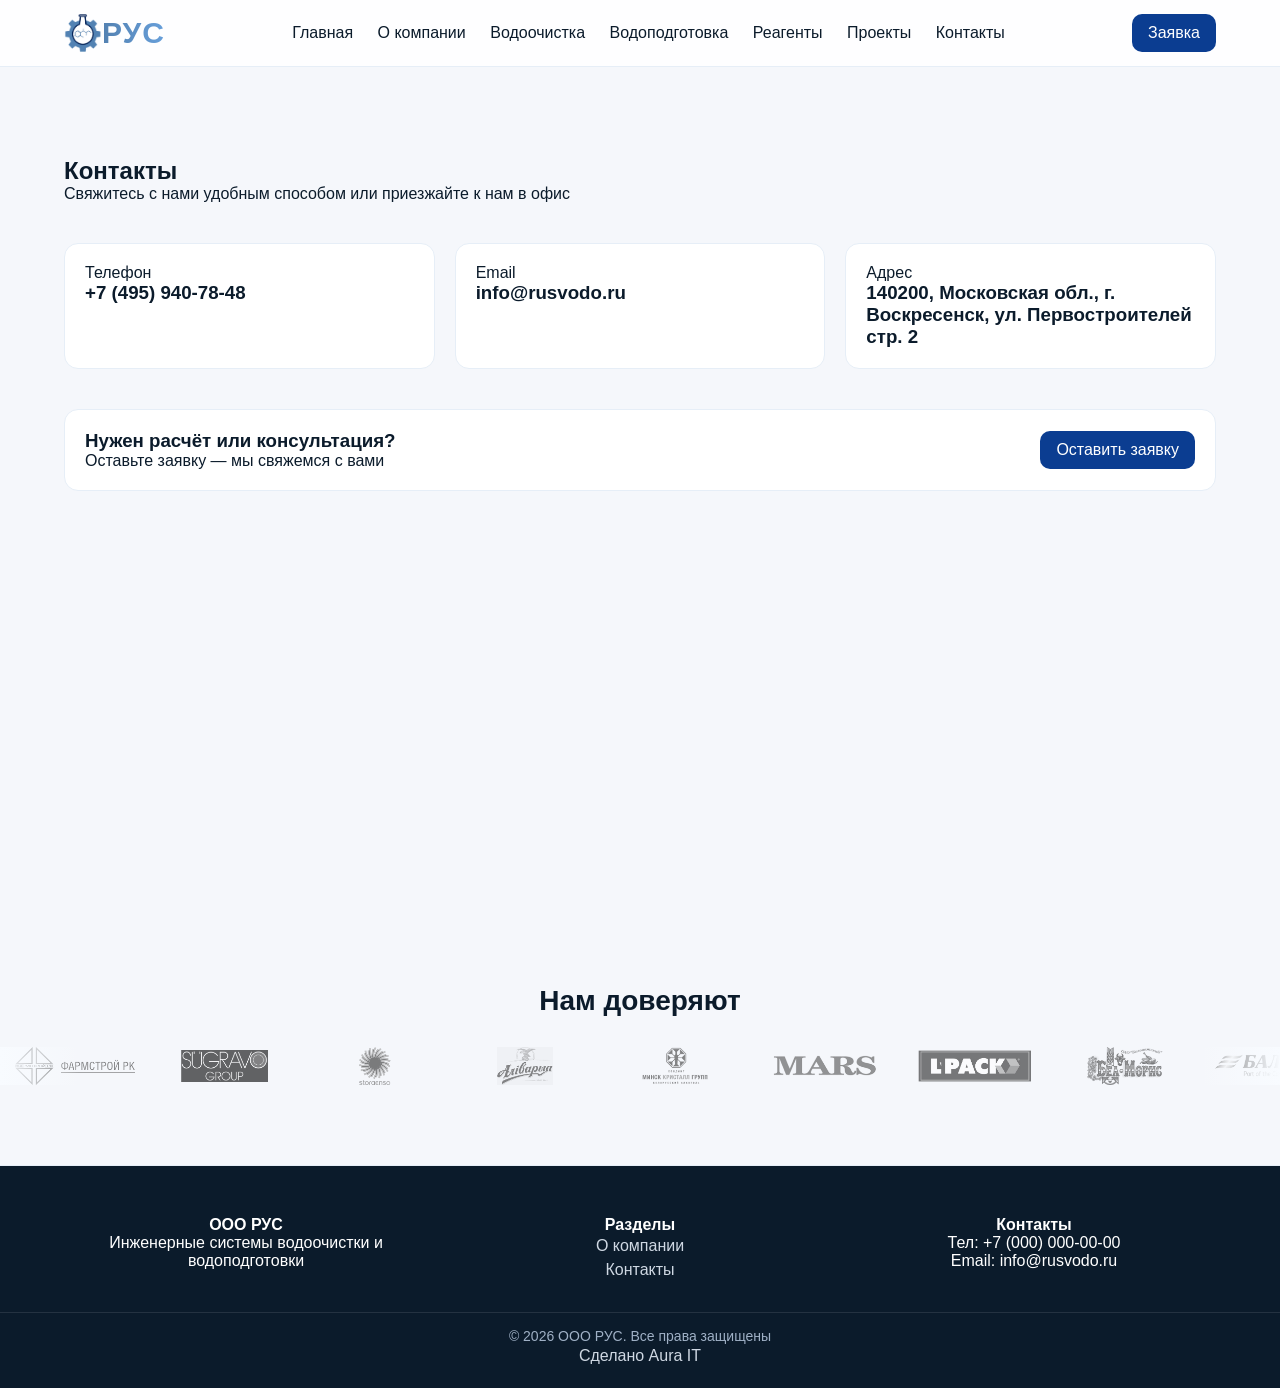
==== contacts.html @ ca7b723c "Add files via upload" ====
<!DOCTYPE html>
<html lang="ru">
<head>
    <meta charset="UTF-8">
    <meta name="viewport" content="width=device-width, initial-scale=1.0">
    <title>Контакты — РУС</title>
    <link rel="stylesheet" href="style.css">
</head>
<body>

    <header class="header">
        <div class="container nav">
            <div class="burger" onclick="toggleMenu()">☰</div>
            <a href="index.html" class="logo-wrap">
                <img src="assets/logo.png" class="logo">
                <span class="logo-text">РУС</span>
            </a>



            <nav id="menu">
                <a href="index.html">Главная</a>
                <a href="about.html">О компании</a>
                <a href="water-purification.html">Водоочистка</a>
                <a href="water-treatment.html">Водоподготовка</a>
                <a href="reagents.html">Реагенты</a>
                <a href="projects.html">Проекты</a>

                <a href="contacts.html">Контакты</a>
            </nav>

            <a href="contact.html" class="btn">Заявка</a>
        </div>
    </header>

    <section class="section">
        <div class="container">

            <!-- Заголовок -->
            <div style="max-width:600px;">
                <h1>Контакты</h1>
                <p class="muted">Свяжитесь с нами удобным способом или приезжайте к нам в офис</p>
            </div>

            <!-- Контакты -->
            <div class="grid-3" style="margin-top:40px;">

                <div class="card">
                    <p class="muted">Телефон</p>
                    <h3>+7 (495) 940-78-48</h3>
                </div>

                <div class="card">
                    <p class="muted">Email</p>
                    <h3>info@rusvodo.ru</h3>
                </div>

                <div class="card">
                    <p class="muted">Адрес</p>
                    <h3>140200, Московская обл., г. Воскресенск, ул. Первостроителей стр. 2</h3>
                </div>

            </div>

            <!-- CTA -->
            <div class="card" style="margin-top:40px; display:flex; justify-content:space-between; align-items:center; flex-wrap:wrap; gap:20px;">
                <div>
                    <h3>Нужен расчёт или консультация?</h3>
                    <p class="muted">Оставьте заявку — мы свяжемся с вами</p>
                </div>

                <a href="contact.html" class="btn">Оставить заявку</a>
            </div>

            <!-- Карта -->
            <div class="map">
                <iframe src="https://yandex.ru/map-widget/v1/?ll=37.6173%2C55.7558&z=10&l=map"
                        width="100%"
                        height="400"
                        frameborder="0"
                        style="border-radius:12px;">
                </iframe>
            </div>

        </div>
    </section>

    <!-- Доверие -->
    <div class="section-title">
        <h2>Нам доверяют</h2>
    </div>


    <div class="trust-slider">

        <div class="trust-track">

            <!-- 1 круг -->
            <div class="logo-item"><img src="img/clients/client1.png"></div>
            <div class="logo-item"><img src="img/clients/client2.png"></div>
            <div class="logo-item"><img src="img/clients/client3.png"></div>
            <div class="logo-item"><img src="img/clients/client4.png"></div>
            <div class="logo-item"><img src="img/clients/client5.png"></div>
            <div class="logo-item"><img src="img/clients/client6.png"></div>
            <div class="logo-item"><img src="img/clients/client7.png"></div>
            <div class="logo-item"><img src="img/clients/client8.png"></div>
            <div class="logo-item"><img src="img/clients/client9.png"></div>
            <div class="logo-item"><img src="img/clients/client10.png"></div>
            <div class="logo-item"><img src="img/clients/client11.png"></div>
            <div class="logo-item"><img src="img/clients/client12.png"></div>
            <div class="logo-item"><img src="img/clients/client13.png"></div>

            <!-- 2 круг -->
            <div class="logo-item"><img src="img/clients/client1.png"></div>
            <div class="logo-item"><img src="img/clients/client2.png"></div>
            <div class="logo-item"><img src="img/clients/client3.png"></div>
            <div class="logo-item"><img src="img/clients/client4.png"></div>
            <div class="logo-item"><img src="img/clients/client5.png"></div>
            <div class="logo-item"><img src="img/clients/client6.png"></div>
            <div class="logo-item"><img src="img/clients/client7.png"></div>
            <div class="logo-item"><img src="img/clients/client8.png"></div>
            <div class="logo-item"><img src="img/clients/client9.png"></div>
            <div class="logo-item"><img src="img/clients/client10.png"></div>
            <div class="logo-item"><img src="img/clients/client11.png"></div>
            <div class="logo-item"><img src="img/clients/client12.png"></div>
            <div class="logo-item"><img src="img/clients/client13.png"></div>

        </div>

    </div>

    <footer class="footer">
        <div class="container footer-grid">

            <div>
                <h4>ООО РУС</h4>
                <p>Инженерные системы водоочистки и водоподготовки</p>
            </div>

            <div>
                <h4>Разделы</h4>
                <a href="about.html">О компании</a><br>

                <a href="contact.html">Контакты</a>
            </div>

            <div>
                <h4>Контакты</h4>
                <p>Тел: +7 (000) 000-00-00</p>
                <p>Email: info@rusvodo.ru</p>
            </div>

        </div>

        <div class="footer-bottom">
            © 2026 ООО РУС. Все права защищены

        </div>

        <span>
            <a href="https://nehaevbogdan16-svg.github.io/Aura.IT/">Сделано Aura IT</a>
        </span>
    </footer>

    <script>
        function toggleMenu() {
            document.getElementById('menu').classList.toggle('active');
        }
    </script>

</body>
</html>
---- style.css ----
﻿body {
  margin: 0;
  font-family: Inter, sans-serif;
  background: #f6f8fb;
  color: #0b1b2b;
}

.container {
  width: 90%;
  max-width: 1200px;
  margin: auto;
}

/* HEADER */
.header {
  background: white;
  border-bottom: 1px solid #e6eef7;
  position: sticky;
  top: 0;
  z-index: 1000;
}

.nav {
  display: flex;
  justify-content: space-between;
  align-items: center;
  padding: 15px 0;
}

.logo {
  height: 50px;
}

nav a {
  margin: 0 10px;
  text-decoration: none;
  color: #0b1b2b;
  font-weight: 500;
}

.btn {
    background: #0b3d91;
    color: white;
    padding: 10px 16px;
    border-radius: 10px;
    text-decoration: none;
    transition: 0.2s;
    display: inline-block;
    box-shadow: none; /* убрали свечение */
}

    .btn:hover {
        transform: translateY(-1px);
        background: #0a357f;
        box-shadow: none; /* убрали hover glow */
    }
/* SECTIONS */
.section {
  padding: 70px 0;
}

.dark {
  background: #0b1b2b;
  color: white;
}

/* GRID */
.grid-3 {
  display: grid;
  grid-template-columns: repeat(3, 1fr);
  gap: 20px;
}

.card {
  background: white;
  padding: 20px;
  border-radius: 12px;
  border: 1px solid #e6eef7;
}

/* SPLIT */
.split {
  display: grid;
  grid-template-columns: 1fr 1fr;
  gap: 40px;
  align-items: center;
}

.split img {
  width: 100%;
  border-radius: 12px;
}

/* HERO */
.hero {
  padding: 80px 0;
}

.hero h1 {
  font-size: 42px;
}
:root {
    --bg: #f5f7fb;
    --text: #0b1b2b;
    --blue: #0b3d91;
    --line: #e6eef7;
    --dark: #0b1b2b;
}

* {
    margin: 0;
    padding: 0;
    box-sizing: border-box;
    font-family: Inter, sans-serif;
}

body {
    background: var(--bg);
    color: var(--text);
}

/* CONTAINER */
.container {
    width: 90%;
    max-width: 1200px;
    margin: auto;
}

/* HEADER (единый) */
.header {
    position: sticky;
    top: 0;
    background: rgba(255,255,255,0.85);
    backdrop-filter: blur(10px);
    border-bottom: 1px solid var(--line);
    z-index: 1000;
}

.nav {
    display: flex;
    justify-content: space-between;
    align-items: center;
    padding: 14px 0;
}

.logo {
    height: 38px;
}

nav a {
    margin: 0 10px;
    text-decoration: none;
    color: var(--text);
    font-weight: 500;
}

/* BUTTON */
.btn {
    background: var(--blue);
    color: white;
    padding: 10px 16px;
    border-radius: 10px;
    text-decoration: none;
    transition: 0.3s;
}

    .btn:hover {
        transform: translateY(-2px);
        box-shadow: 0 10px 25px rgba(11,61,145,0.2);
    }

/* HERO (v4 уровень) */
.hero {
    padding: 90px 0;
    position: relative;
    overflow: hidden;
}

    .hero::before {
        content: "";
        position: absolute;
        width: 600px;
        height: 600px;
        background: radial-gradient(circle, rgba(11,61,145,0.2), transparent 60%);
        top: -200px;
        right: -200px;
        filter: blur(40px);
    }

.hero-grid {
    display: grid;
    grid-template-columns: 1.2fr 1fr;
    gap: 50px;
    align-items: center;
}

.hero h1 {
    font-size: 46px;
    line-height: 1.1;
}

.hero p {
    margin: 15px 0;
    color: #445;
}

/* TAG */
.tag {
    display: inline-block;
    background: #e8f0ff;
    color: var(--blue);
    padding: 6px 10px;
    font-size: 12px;
    border-radius: 6px;
    margin-bottom: 10px;
}

/* SECTIONS */
.section {
    padding: 90px 0;
}

/* GRID */
.grid-3 {
    display: grid;
    grid-template-columns: repeat(3, 1fr);
    gap: 20px;
}

/* CARD */
.card {
    background: white;
    border: 1px solid var(--line);
    border-radius: 14px;
    padding: 20px;
    transition: 0.3s;
}

    .card:hover {
        transform: translateY(-6px);
        box-shadow: 0 20px 40px rgba(0,0,0,0.08);
    }

/* DARK SECTION */
.dark {
    background: var(--dark);
    color: white;
}

/* SPLIT */
.split {
    display: grid;
    grid-template-columns: 1fr 1fr;
    gap: 40px;
    align-items: center;
}

    .split img {
        width: 100%;
        border-radius: 14px;
    }

/* FOOTER */
.footer {
    text-align: center;
    padding: 20px;
    border-top: 1px solid var(--line);
}
.footer {
    background: #0b1b2b;
    color: white;
    padding: 50px 0 20px;
    margin-top: 80px;
}

.footer-grid {
    display: grid;
    grid-template-columns: repeat(3, 1fr);
    gap: 30px;
}

.footer a {
    color: #cfd8e3;
    text-decoration: none;
    display: inline-block;
    margin: 3px 0;
}

    .footer a:hover {
        color: white;
    }

.footer-bottom {
    text-align: center;
    margin-top: 30px;
    padding-top: 15px;
    border-top: 1px solid rgba(255,255,255,0.1);
    font-size: 14px;
    color: #9fb0c5;
}
.form-box {
    background: white;
    border: 1px solid var(--line);
    border-radius: 16px;
    padding: 40px;
    max-width: 900px;
    margin: auto;
}

.form-head {
    margin-bottom: 30px;
}

    .form-head h2 {
        font-size: 28px;
        margin-bottom: 10px;
    }

    .form-head p {
        color: #556;
    }

/* GRID */
.form-grid {
    display: grid;
    grid-template-columns: 1fr 1fr;
    gap: 20px;
}

.input-group {
    display: flex;
    flex-direction: column;
}

    .input-group label {
        font-size: 13px;
        margin-bottom: 6px;
        color: #445;
    }

/* INPUTS */
input, textarea, select {
    padding: 12px;
    border-radius: 10px;
    border: 1px solid var(--line);
    font-size: 14px;
    transition: 0.2s;
}

    input:focus, textarea:focus, select:focus {
        border-color: var(--blue);
        outline: none;
    }

/* FULL WIDTH */
.full {
    grid-column: span 2;
}

textarea {
    min-height: 120px;
    resize: vertical;
}

/* BOTTOM */
.form-bottom {
    grid-column: span 2;
    display: flex;
    justify-content: space-between;
    align-items: center;
    margin-top: 10px;
}

    .form-bottom span {
        font-size: 13px;
        color: #667;
    }
.logo-wrap {
    display: flex;
    align-items: center;
    gap: -10px;
    text-decoration: none;
}

.logo-text {
    font-weight: 700;
    font-size: 30px;
    background: linear-gradient(90deg,#5381B1, #679FDA);
    -webkit-background-clip: text;
    -webkit-text-fill-color: transparent;
    letter-spacing: 1px;
}
/* BURGER */
.burger {
    display: none;
    font-size: 26px;
    cursor: pointer;
}

/* MOBILE */
@media (max-width: 768px) {

    .burger {
        display: block;
    }

    nav {
        position: absolute;
        top: 70px;
        right: 0;
        background: white;
        width: 100%;
        display: none;
        flex-direction: column;
        padding: 20px;
        border-top: 1px solid var(--line);
    }

        nav a {
            margin: 10px 0;
        }

        nav.active {
            display: flex;
        }

    /* GRID */
    .hero-grid {
        grid-template-columns: 1fr;
    }

    .grid-3 {
        grid-template-columns: 1fr;
    }

    .split {
        grid-template-columns: 1fr;
    }

    /* TEXT */
    .hero h1 {
        font-size: 30px;
    }

    .section {
        padding: 60px 0;
    }

    /* FORM */
    .form-grid {
        grid-template-columns: 1fr;
    }

    .full {
        grid-column: span 1;
    }

    .form-bottom {
        flex-direction: column;
        align-items: flex-start;
        gap: 10px;
    }
}
@media (max-width: 768px) {

    .form-grid {
        display: block; /* ключевое */
    }

        .form-grid > * {
            width: 100%;
            margin-bottom: 15px;
        }

    .full {
        grid-column: unset !important;
    }
}
/* ===== UX ПРОКАЧКА ФОРМЫ ===== */

/* плавность */
input, textarea, select {
    transition: all 0.2s ease;
}

/* обычное состояние */
input, textarea, select {
    border: 1px solid var(--line);
    border-radius: 8px;
    padding: 12px 14px;
    background: #fff;
}

    /* фокус (клик) */
    input:focus, textarea:focus, select:focus {
        border-color: #1EA1FB;
        box-shadow: 0 0 0 3px rgba(30, 161, 251, 0.15);
        outline: none;
    }

    /* hover (наведение) */
    input:hover, textarea:hover, select:hover {
        border-color: #525DFB;
    }

/* textarea чуть приятнее */
textarea {
    resize: vertical;
    min-height: 120px;
}

/* кнопка */
.btn {
    transition: all 0.2s ease;
}

    /* hover кнопки */
    .btn:hover {
        transform: translateY(-1px);
    }

    /* нажатие */
    .btn:active {
        transform: translateY(0);
        opacity: 0.9;
    }

    /* disabled (на будущее) */
    .btn:disabled {
        opacity: 0.6;
        cursor: not-allowed;
    }
.map iframe {
    border-radius: 14px;
    filter: grayscale(20%) contrast(1.05) brightness(0.95);
}
/* HERO PRO */

.badge {
    display: inline-block;
    padding: 6px 12px;
    background: rgba(30,161,251,0.1);
    color: #1EA1FB;
    border-radius: 20px;
    font-size: 14px;
    margin-bottom: 15px;
}

.hero-actions {
    margin-top: 25px;
    display: flex;
    gap: 15px;
    flex-wrap: wrap;
}

.hero-features {
    margin-top: 25px;
    display: flex;
    gap: 20px;
    flex-wrap: wrap;
    color: #6b7280;
    font-size: 14px;
}

    .hero-features span::before {
        content: "✔ ";
        color: #1EA1FB;
    }

.hero-card {
    padding: 25px;
    border-radius: 14px;
    border: 1px solid var(--line);
    background: #fff;
}

    .hero-card ul {
        margin: 15px 0;
        padding-left: 18px;
    }

    .hero-card li {
        margin-bottom: 8px;
    }

/* MOBILE */
@media (max-width: 768px) {

    .hero-card {
        margin-top: 20px;
    }
}
.hero-image img {
    width: 100%;
    border-radius: 16px;
    object-fit: cover;
    height: 100%;
}

.hero-image {
    height: 100%;
    min-height: 320px;
}
@media (max-width: 768px) {
    .hero-image {
        margin-top: 20px;
        min-height: 220px;
    }
}
.hero-slider {
    position: relative;
    width: 100%;
    height: 100%;
    min-height: 320px;
    overflow: hidden;
    border-radius: 16px;
}

.slide {
    position: absolute;
    width: 100%;
    height: 100%;
    object-fit: cover;
    opacity: 0;
    transition: opacity 0.6s ease;
}

    .slide.active {
        opacity: 1;
    }
@media (max-width: 768px) {
    .hero-slider {
        margin-top: 20px;
        min-height: 220px;
    }
}
/* услуги */
.service-card {
    transition: all 0.25s ease;
    cursor: pointer;
}

    .service-card:hover {
        transform: translateY(-5px);
        box-shadow: 0 10px 30px rgba(0,0,0,0.08);
    }

.icon {
    font-size: 28px;
    margin-bottom: 10px;
}
.service-more {
    display: none;
    margin-top: 10px;
    font-size: 14px;
    color: #6b7280;
}

.service-card.active .service-more {
    display: block;
}
.service-card {
    transition: all 0.25s ease;
    cursor: pointer;
}

    .service-card:hover {
        transform: translateY(-6px);
        box-shadow: 0 12px 35px rgba(0,0,0,0.08);
    }
.project-img {
    width: 100%;
    height: 180px;
    object-fit: cover;
    border-radius: 12px;
    margin-bottom: 12px;
}
.project-slider {
    position: relative;
    height: 180px;
    overflow: hidden;
    border-radius: 12px;
    margin-bottom: 12px;
}

    .project-slider .slide {
        position: absolute;
        width: 100%;
        height: 100%;
        object-fit: cover;
        opacity: 0;
        transition: opacity 0.5s ease;
        cursor: pointer;
    }

        .project-slider .slide.active {
            opacity: 1;
        }
.lightbox {
    position: fixed;
    top: 0;
    left: 0;
    width: 100%;
    height: 100%;
    background: rgba(0,0,0,0.85);
    display: none;
    justify-content: center;
    align-items: center;
    z-index: 999;
}

    .lightbox img {
        max-width: 90%;
        max-height: 90%;
        border-radius: 12px;
    }
.lightbox {
    position: fixed;
    inset: 0;
    background: rgba(0,0,0,0.75);
    backdrop-filter: blur(6px);
    display: none;
    justify-content: center;
    align-items: center;
    z-index: 9999;
    animation: fadeIn 0.2s ease;
}

@keyframes fadeIn {
    from {
        opacity: 0;
    }

    to {
        opacity: 1;
    }
}

.lightbox img {
    max-width: 90%;
    max-height: 85%;
    border-radius: 14px;
    transform: scale(0.9);
    animation: zoomIn 0.25s ease forwards;
}

@keyframes zoomIn {
    to {
        transform: scale(1);
    }
}

/* close */
.lightbox-close {
    position: absolute;
    top: 20px;
    right: 25px;
    font-size: 40px;
    color: white;
    cursor: pointer;
    opacity: 0.7;
    transition: 0.2s;
}

    .lightbox-close:hover {
        opacity: 1;
    }

/* arrows */
.lightbox-nav {
    position: absolute;
    top: 50%;
    transform: translateY(-50%);
    font-size: 48px;
    color: white;
    cursor: pointer;
    user-select: none;
    opacity: 0.6;
    transition: 0.2s;
}

    .lightbox-nav:hover {
        opacity: 1;
    }

    .lightbox-nav.left {
        left: 25px;
    }

    .lightbox-nav.right {
        right: 25px;
    }

/* mobile */
@media (max-width: 768px) {
    .lightbox-nav {
        font-size: 36px;
    }
}
.lightbox-counter {
    position: absolute;
    bottom: 20px;
    left: 50%;
    transform: translateX(-50%);
    color: white;
    font-size: 14px;
    opacity: 0.8;
    background: rgba(0,0,0,0.3);
    padding: 6px 12px;
    border-radius: 20px;
}
.header-inner {
    display: flex;
    align-items: center;
    gap: 8px; /* меньше расстояние */
}

/* бургер */
.burger {
    display: none;
    font-size: 26px;
    cursor: pointer;
}

/* мобильная версия */
@media (max-width: 768px) {

    .burger {
        display: block;
    }

    nav {
        position: absolute;
        top: 70px;
        left: 0; /* теперь открывается слева */
        background: white;
        width: 100%;
        display: none;
        flex-direction: column;
        padding: 20px;
    }

        nav.active {
            display: flex;
        }
}
.page-hero {
    padding: 120px 20px 60px;
    background: linear-gradient(to bottom, #052659, #0a3a7a);
    color: white;
    text-align: center;
}

.content {
    padding: 40px 20px;
    max-width: 1000px;
    margin: auto;
}

    .content h2 {
        margin-top: 30px;
    }

    .content ul {
        margin-top: 10px;
    }
.services-grid {
    display: grid;
    grid-template-columns: repeat(2, 1fr);
    gap: 20px;
}

@media (max-width: 768px) {
    .services-grid {
        grid-template-columns: 1fr;
    }
}
.hero-points {
    margin-top: 15px;
    display: flex;
    gap: 15px;
    justify-content: center;
    flex-wrap: wrap;
    font-size: 14px;
    opacity: 0.9;
}
.form-group input[type="file"] {
    border: 1px solid #ccc;
    padding: 10px;
    background: white;
    border-radius: 6px;
    cursor: pointer;
}
.trust-card {
    text-align: center;
    transition: 0.3s;
    padding: 30px 20px;
}

    .trust-card:hover {
        transform: translateY(-8px);
        box-shadow: 0 20px 40px rgba(0,0,0,0.12);
    }

.trust-number {
    font-size: 42px;
    font-weight: 700;
    background: linear-gradient(135deg, #1EA1FB, #525DFB);
    -webkit-background-clip: text;
    -webkit-text-fill-color: transparent;
    margin-bottom: 10px;
}

.trust-title {
    font-size: 16px;
    font-weight: 600;
    margin-bottom: 8px;
}
.section-title {
    text-align: center;
    margin-bottom: 30px;
}

    .section-title h2 {
        font-size: 28px;
        margin-bottom: 8px;
    }

.service-card {
    transition: 0.3s;
    padding: 25px;
}

    .service-card:hover {
        transform: translateY(-6px);
        box-shadow: 0 18px 40px rgba(0,0,0,0.12);
    }

    .service-card h3 {
        margin-bottom: 10px;
        font-size: 18px;
    }

    .service-card p {
        font-size: 14px;
        line-height: 1.5;
    }
.process {
    position: relative;
    display: flex;
    flex-direction: column;
    gap: 25px;
    padding-left: 20px;
}

    .process::before {
        content: "";
        position: absolute;
        left: 18px;
        top: 0;
        bottom: 0;
        width: 2px;
        background: linear-gradient(#1EA1FB, #525DFB);
        opacity: 0.3;
    }

.process-step {
    display: flex;
    align-items: flex-start;
    gap: 15px;
    position: relative;
}

.dot {
    width: 36px;
    height: 36px;
    border-radius: 50%;
    background: linear-gradient(135deg, #1EA1FB, #525DFB);
    color: white;
    display: flex;
    align-items: center;
    justify-content: center;
    font-weight: 600;
    flex-shrink: 0;
    box-shadow: 0 8px 20px rgba(82,93,251,0.25);
}

.process-step p {
    margin: 0;
    font-size: 15px;
    color: #333;
}
@media (max-width: 768px) {
    .process {
        padding-left: 0;
    }

        .process::before {
            display: none;
        }

    .process-step {
        background: #fff;
        padding: 15px;
        border-radius: 10px;
        box-shadow: 0 5px 15px rgba(0,0,0,0.05);
    }
}
.timeline {
    position: relative;
    margin-top: 40px;
}

    .timeline::before {
        content: "";
        position: absolute;
        left: 20px;
        top: 0;
        bottom: 0;
        width: 2px;
        background: linear-gradient(#1EA1FB, #525DFB);
        opacity: 0.4;
    }

.timeline-item {
    display: flex;
    gap: 20px;
    margin-bottom: 25px;
    position: relative;
}

.circle {
    width: 40px;
    height: 40px;
    border-radius: 50%;
    background: linear-gradient(135deg, #1EA1FB, #525DFB);
    color: white;
    display: flex;
    align-items: center;
    justify-content: center;
    font-weight: 600;
    flex-shrink: 0;
    box-shadow: 0 10px 25px rgba(82,93,251,0.25);
}

.timeline-item .content {
    background: #fff;
    padding: 18px 20px;
    border-radius: 12px;
    width: 100%;
    transition: 0.3s;
    box-shadow: 0 5px 20px rgba(0,0,0,0.05);
}

.timeline-item:hover .content {
    transform: translateY(-4px);
    box-shadow: 0 15px 35px rgba(0,0,0,0.12);
}

.timeline-item h3 {
    margin-bottom: 5px;
    font-size: 16px;
}

.timeline-item p {
    font-size: 14px;
    color: #666;
}
@media (max-width: 768px) {
    .timeline::before {
        left: 18px;
    }

    .timeline-item {
        gap: 12px;
    }

        .timeline-item .content {
            padding: 14px;
        }
}
.catalog {
    display: flex;
    flex-direction: column;
    gap: 25px;
}

.catalog-card {
    display: flex;
    gap: 20px;
    background: #fff;
    border-radius: 12px;
    overflow: hidden;
    box-shadow: 0 5px 25px rgba(0,0,0,0.05);
    transition: 0.3s;
}

    .catalog-card:hover {
        transform: translateY(-5px);
        box-shadow: 0 15px 40px rgba(0,0,0,0.1);
    }

    .catalog-card img {
        width: 220px;
        object-fit: cover;
    }

.catalog-content {
    padding: 20px;
    display: flex;
    flex-direction: column;
    gap: 10px;
}

    .catalog-content ul {
        padding-left: 18px;
        margin: 10px 0;
        font-size: 14px;
        color: #555;
    }

.btn.small {
    padding: 8px 16px;
    font-size: 14px;
    width: fit-content;
}
@media (max-width: 768px) {
    .catalog-card {
        flex-direction: column;
    }

        .catalog-card img {
            width: 100%;
            height: 180px;
        }
}
.product {
    display: flex;
    gap: 40px;
    align-items: center;
}

.product-image img {
    width: 350px;
    border-radius: 12px;
}

.product-info ul {
    padding-left: 18px;
}

.specs {
    display: grid;
    grid-template-columns: repeat(2, 1fr);
    gap: 15px;
    font-size: 15px;
}
@media (max-width: 768px) {
    .product {
        flex-direction: column;
    }

    .product-image img {
        width: 100%;
    }

    .specs {
        grid-template-columns: 1fr;
    }
}
.spec-table {
    width: 100%;
    border-collapse: collapse;
}

    .spec-table td {
        padding: 12px;
        border-bottom: 1px solid #eee;
    }

        .spec-table td:first-child {
            color: #777;
        }
.usage-grid {
    display: grid;
    grid-template-columns: repeat(4, 1fr);
    gap: 20px;
    margin-top: 30px;
}

.usage-card {
    padding: 25px;
    border-radius: 12px;
    background: #fff;
    border: 1px solid rgba(0,0,0,0.05);
    transition: 0.3s;
    text-align: center;
}

    .usage-card:hover {
        transform: translateY(-8px);
        box-shadow: 0 10px 25px rgba(0,0,0,0.08);
    }

    .usage-card .icon {
        font-size: 28px;
        margin-bottom: 10px;
    }

    .usage-card h3 {
        margin-bottom: 10px;
        font-size: 16px;
    }
.catalog-grid {
    display: grid;
    grid-template-columns: repeat(3, 1fr);
    gap: 25px;
    margin-top: 30px;
}

.catalog-card {
    background: #fff;
    border-radius: 14px;
    padding: 25px;
    border: 1px solid rgba(0,0,0,0.05);
    display: flex;
    flex-direction: column;
    justify-content: space-between;
    transition: 0.3s;
}

    .catalog-card:hover {
        transform: translateY(-8px);
        box-shadow: 0 15px 35px rgba(0,0,0,0.08);
    }

.catalog-top {
    display: flex;
    justify-content: space-between;
    align-items: center;
}

.catalog-icon {
    font-size: 26px;
}

.catalog-type {
    font-size: 12px;
    color: #1EA1FB;
    background: #eef6ff;
    padding: 5px 10px;
    border-radius: 20px;
}

.catalog-features {
    margin: 15px 0;
    padding-left: 15px;
    font-size: 14px;
}

.catalog-bottom {
    display: flex;
    gap: 10px;
    margin-top: 15px;
}
@media (max-width: 768px) {
    .catalog-grid {
        grid-template-columns: 1fr;
    }
}
.catalog-image {
    width: 100%;
    height: 160px;
    border-radius: 10px;
    overflow: hidden;
    margin-bottom: 15px;
}

    .catalog-image img {
        width: 100%;
        height: 100%;
        object-fit: cover;
        transition: 0.3s;
    }

.catalog-card:hover .catalog-image img {
    transform: scale(1.05);
}
.trust {
    background: #f8fbff;
}

.trust-logos {
    display: grid;
    grid-template-columns: repeat(6, 1fr);
    gap: 30px;
    align-items: center;
    margin-top: 30px;
}

.logo-item {
    display: flex;
    justify-content: center;
    align-items: center;
    opacity: 0.6;
    transition: 0.3s;
}

    .logo-item img {
        max-width: 120px;
        max-height: 50px;
        filter: grayscale(100%);
    }

    .logo-item:hover {
        opacity: 1;
    }

        .logo-item:hover img {
            filter: grayscale(0%);
        }
@media (max-width: 768px) {
    .trust-logos {
        grid-template-columns: repeat(2, 1fr);
        gap: 20px;
    }
}
.trust-slider {
    overflow: hidden;
    position: relative;
    margin-top: 30px;
}

.trust-track {
    display: flex;
    width: max-content;
    animation: scroll 25s linear infinite;
}

.logo-item {
    flex: 0 0 auto;
    width: 150px;
    display: flex;
    justify-content: center;
    align-items: center;
    opacity: 0.6;
    transition: 0.3s;
}

    .logo-item img {
        max-width: 120px;
        max-height: 50px;
        filter: grayscale(100%);
    }

    /* hover эффект */
    .logo-item:hover {
        opacity: 1;
    }

        .logo-item:hover img {
            filter: grayscale(0%);
        }

/* ПАУЗА ПРИ НАВЕДЕНИИ */
.trust-slider:hover .trust-track {
    animation-play-state: paused;
}

/* АНИМАЦИЯ */
@keyframes scroll {
    from {
        transform: translateX(0);
    }

    to {
        transform: translateX(-50%);
    }
}
@media (max-width: 768px) {
    .trust-track {
        animation-duration: 15s;
    }
}

.trust-slider::before,
.trust-slider::after {
    content: "";
    position: absolute;
    top: 0;
    width: 80px;
    height: 100%;
    z-index: 2;
}

.trust-slider::before {
    left: 0;
    background: linear-gradient(to right, #f8fbff, transparent);
}

.trust-slider::after {
    right: 0;
    background: linear-gradient(to left, #f8fbff, transparent);
}
.usage-list {
    margin-top: 30px;
    display: flex;
    flex-direction: column;
    gap: 25px;
}

.usage-item {
    padding-bottom: 20px;
    border-bottom: 1px solid #eee;
}

    .usage-item h3 {
        margin-bottom: 8px;
        font-size: 18px;
    }

    .usage-item p {
        color: #555;
        line-height: 1.5;
    }
.usage-item {
    border-left: 3px solid #1EA1FB;
    padding-left: 15px;
}
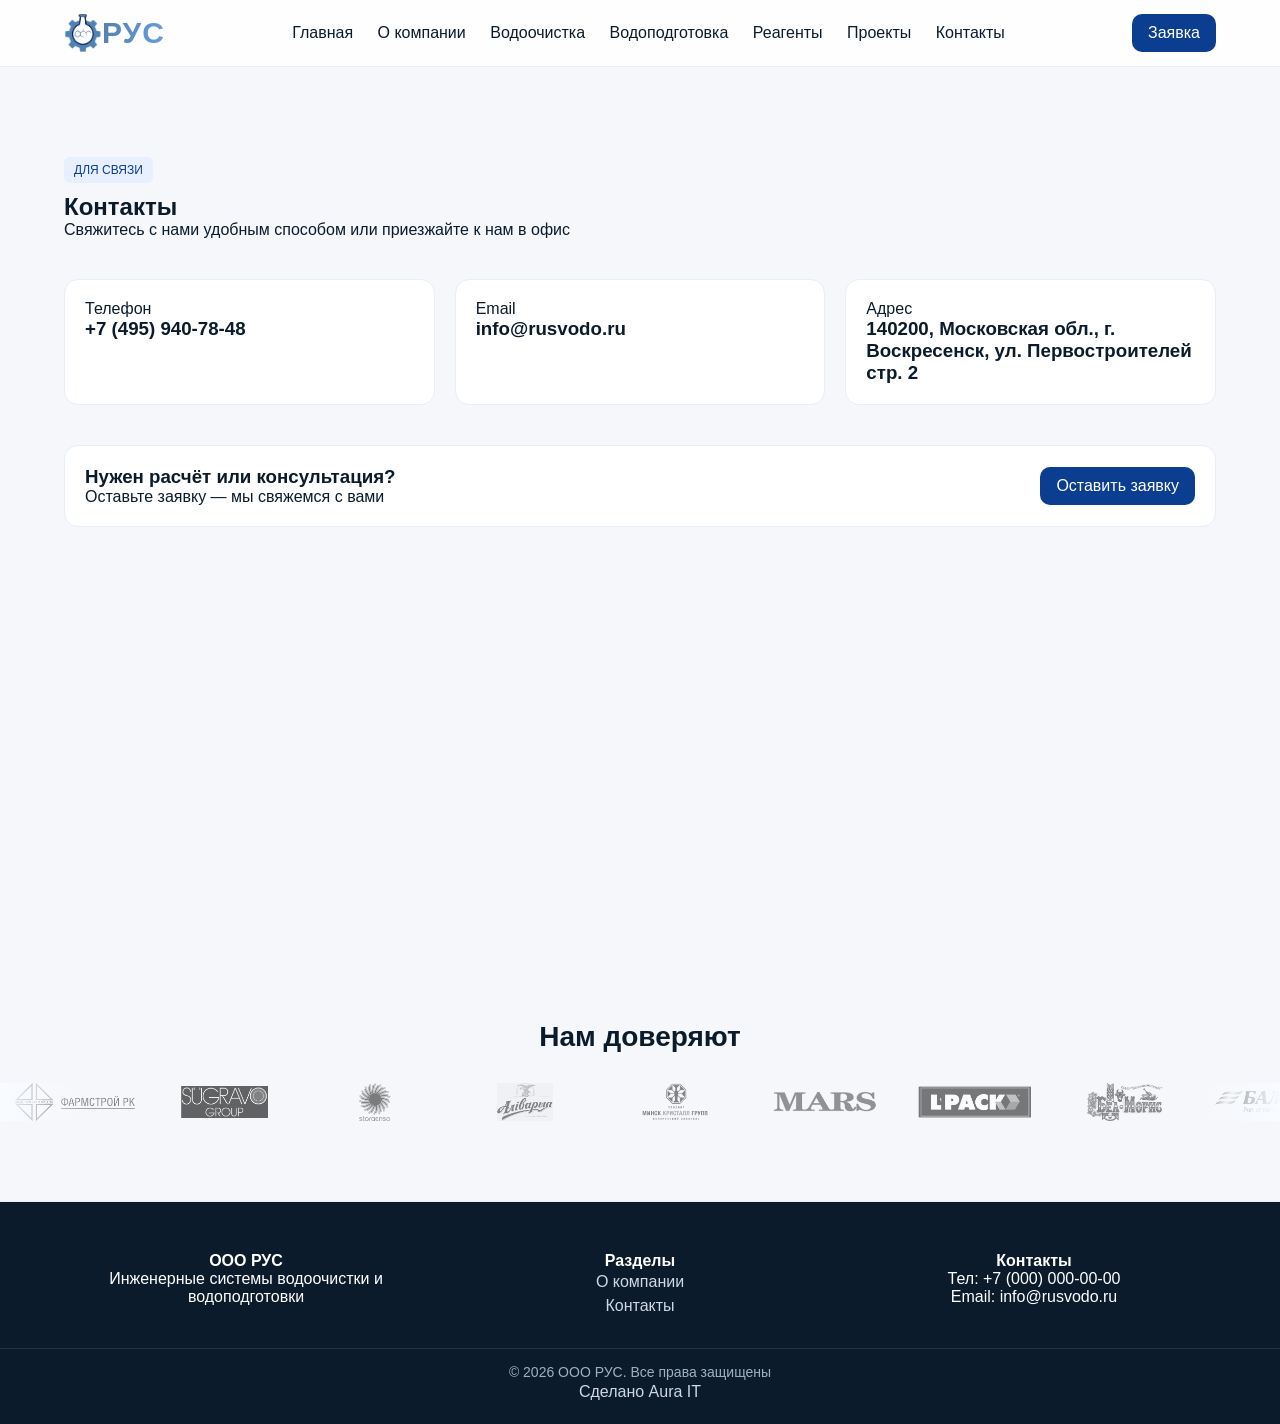
==== commit 2391ae5a: "Update contacts.html" ====
--- a/contacts.html
+++ b/contacts.html
@@ -38,6 +38,7 @@
 
             <!-- Заголовок -->
             <div style="max-width:600px;">
+                <div class="tag">ДЛЯ СВЯЗИ</div>
                 <h1>Контакты</h1>
                 <p class="muted">Свяжитесь с нами удобным способом или приезжайте к нам в офис</p>
             </div>
@@ -169,4 +170,4 @@
     </script>
 
 </body>
-</html>+</html>
